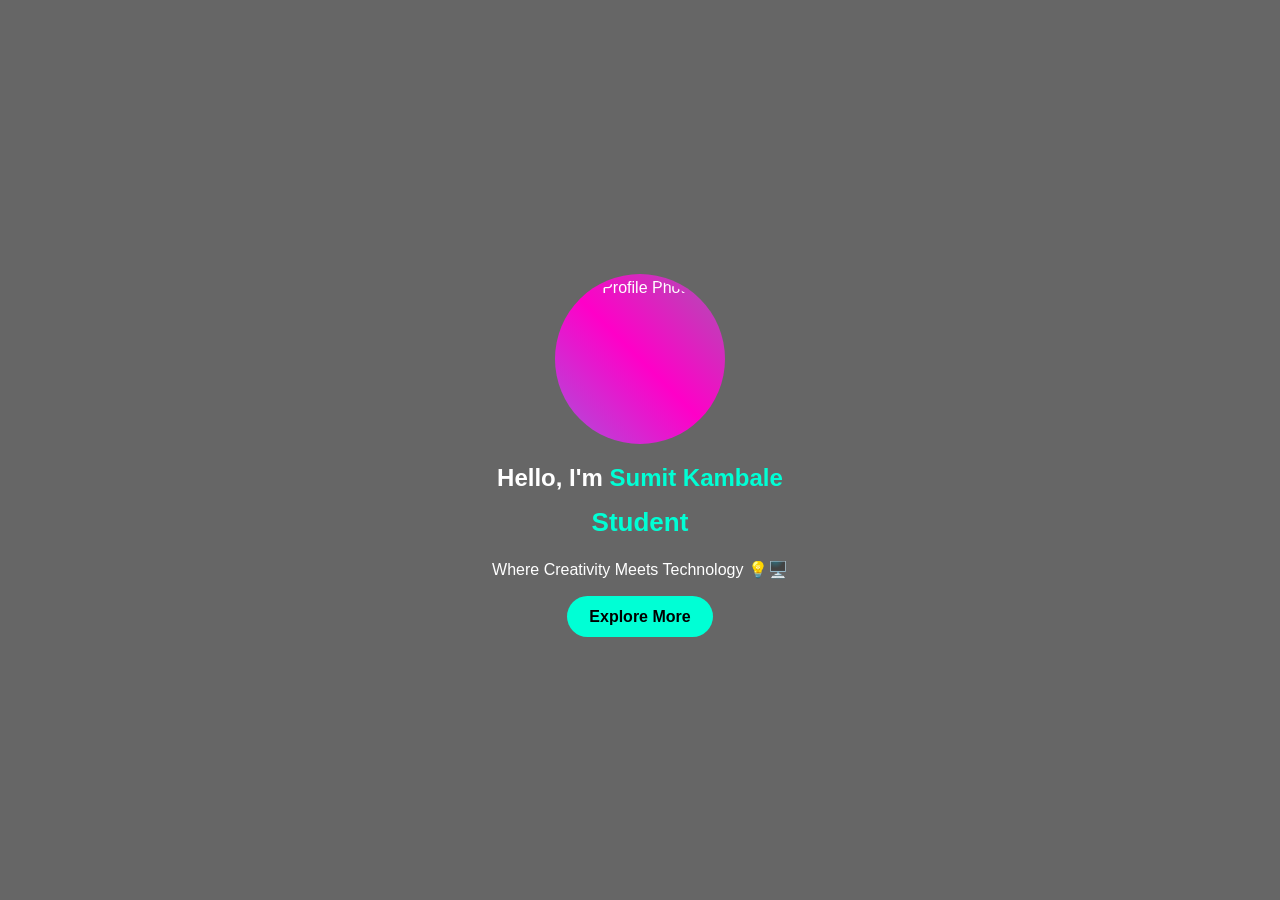
==== index.html @ cb048fcf "Add files via upload" ====
<!DOCTYPE html>
<html lang="en">
<head>
    <meta name="viewport"
    content="width=device-width,initial-scale=1.0">
    <meta charset="UTF-16">
    <title>My Portfolio</title>
   <style>
* {
    margin: 0;
    padding: 0;
    box-sizing: border-box;
    font-family: 'Segoe UI', sans-serif;
}
.profile-wrapper {

    justify-content: center;
    align-items: center;
    margin-bottom: 20px;
   
}
.profile-img {
    width: 170px;
    height: 170px;
    border-radius: 50%;
    padding: 5px;
    display: flex;
    justify-content: center;
    align-items: center;    
    cursor: pointer;
    transition: 0.3s;
    
    background: linear-gradient(45deg, #00f5ff, #ff00c8, #00ff88);
    background-size: 300% 300%;
    animation: gradientRotate 6s linear infinite;
}
.profile-img:hover  {
    transform: scale(1.05);
}
.profile-img img {
    width: 160px;
    height: 160px;
    border-radius: 50%;
    object-fit: cover;
    display: block;
}
@keyframes gradientRotate{
    0% { background-position:0% 50%;0  }
    50% { background-position: 100% 50%; }
    100% { background-position: 0% 50%; }
}
.hero {
    margin:0;
    height: 100vh;
    background:
      linear-gradient(rgba(0, 0, 0, 0.6), rgba(0, 0, 0, 0.6)),
      url("P.jpg") no-repeat center center fixed;
    background-size:cover;
    background-position: center;
    display: flex;
    align-items: center;
    justify-content: center;
    color: white;
    text-align: center;
}
    
    


@keyframes gradient {
    0% { background-position: 0% 50%; }
    50% { background-position: 100% 50%; }
    100% { background-position: 0% 50%; }
}

.content {
    animation: fadeUp 1.5s ease;
    flex-direction: column;
    display: flex;
    align-items: center;
    justify-content: center;
}

@keyframes fadeUp {
    from {
        opacity: 0;
        transform: translateY(40px);
    }
    to {
        opacity: 1;
        transform: translateY(0);
    }
}

.name {
    color: #00ffd5;
}

.typing {
    margin: 15px 0;
    font-size: 26px;
    color: #00ffd5;
    min-height: 35px;
}

p {
    max-width: 500px;
    margin: auto;
    line-height: 1.6;
    content:""
}

.buttons {
    margin-top: 25px;
}

.buttons a {
    text-decoration: none;
    color: #000;
    background: #00ffd5;
    padding: 12px 22px;
    margin: 8px;
    border-radius: 25px;
    font-weight: bold;
    transition: 0.3s;
}

.buttons a:hover {
    transform: scale(1.1);
}

.btn-outline {
    background: transparent;
    border: 2px solid #00ffd5;
    color: #00ffd5;
}


</style>
</head>
<body>

<section class="hero">
    <div class="content">
         <div class="profile-wrapper">
            <div class="profile-img" onclick="document.getElementById('fileInput').click()">
                <img id="profilePhoto" src="swanand.jpeg" alt="Profile Photo">
            </div>
            <input type="file" id="fileInput" accept="image/*" style="display:none">

            </div>
        
        <h1>Hello, I'm <span class="name">Sumit Kambale</span></h1>
        <h2 class="typing"></h2>
        <p>
            Where Creativity Meets Technology 💡🖥️
        </p>

        <div class="buttons">
            <a href="academic.html" class="btn">Explore More</a>
        
        
            </div>
    </div>
</section>
<script>
const text = ["Student", "Web Developer", "Frontend Designer", "Programmer"];
let index = 0;
let charIndex = 0;
const typingElement = document.querySelector(".typing");

function typeEffect() {
    if (charIndex < text[index].length) {
        typingElement.textContent += text[index].charAt(charIndex);
        charIndex++;
        setTimeout(typeEffect, 100);
    } else {
        setTimeout(eraseEffect, 1500);
    }
}

function eraseEffect() {
    if (charIndex > 0) {
        typingElement.textContent = text[index].substring(0, charIndex - 1);
        charIndex--;
        setTimeout(eraseEffect, 60);
    } else {
        index = (index + 1) % text.length;
        setTimeout(typeEffect, 500);
    }
}

typeEffect();
const fileInput = document.getElementById('fileInput');
const profilePhoto = document.getElementById('profilePhoto');
window.addEventListener("load", () => {
    const savedPhoto =
localStorage.getIteam("profileImage");
    if (savedPhoto) {
        profilePhoto.src = savedPhoto;
    }
} );

fileInput.addEventListener('change', function() {
    const file = this.files[0];
    if (file) {
        const reader = new FileReader();
        reader.onload = function(e) {
            profilePhoto.src = e.target.result;
            localStorage.setItem("profileImage", e.target.result);
        }
        reader.readAsDataURL(file);
    }
});
</script>
</body>
</html>
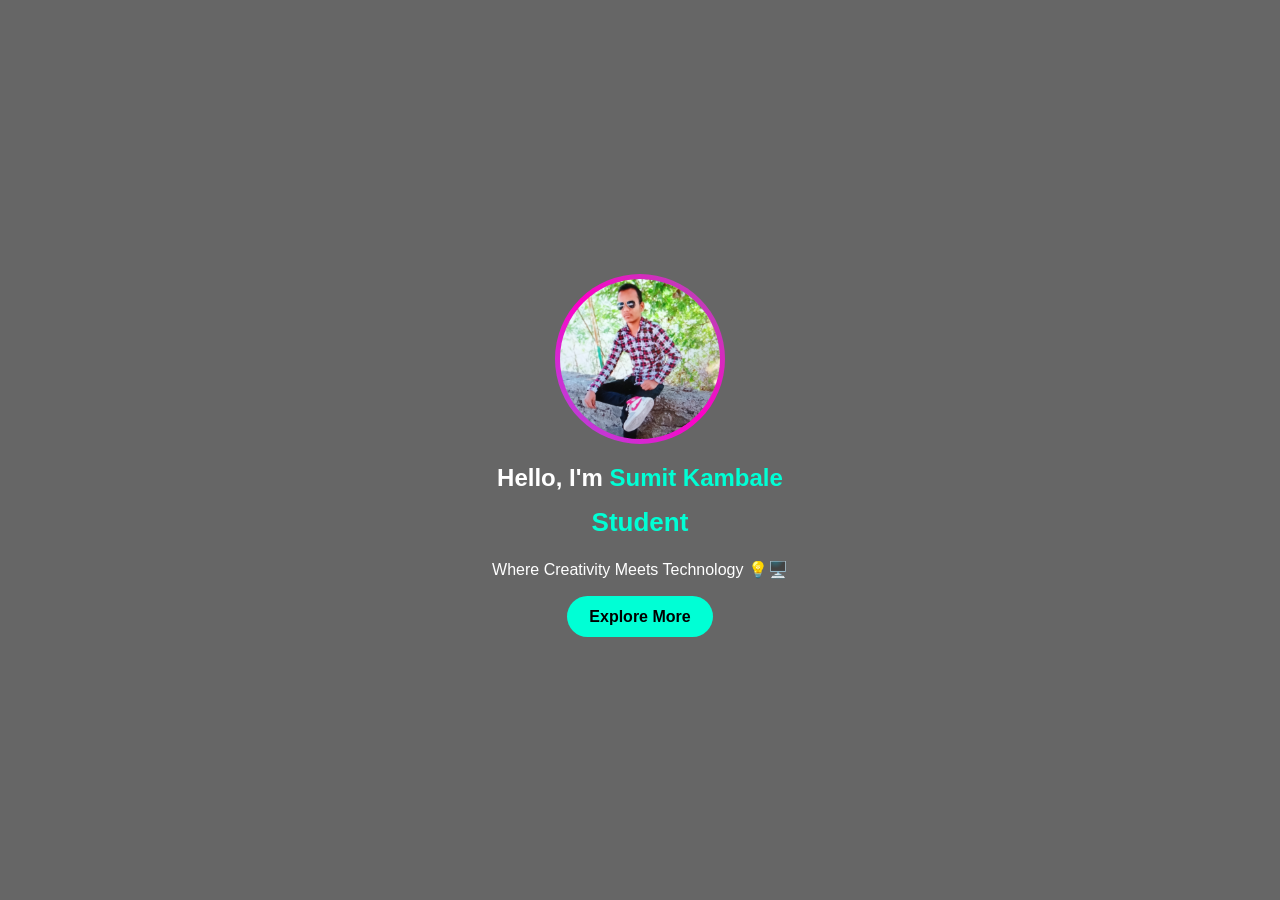
==== commit a4696d91: "Update index.html" ====
--- a/index.html
+++ b/index.html
@@ -144,7 +144,7 @@
     <div class="content">
          <div class="profile-wrapper">
             <div class="profile-img" onclick="document.getElementById('fileInput').click()">
-                <img id="profilePhoto" src="swanand.jpeg" alt="Profile Photo">
+                <img id="profilePhoto" src="sumit.jpg" alt="Profile Photo">
             </div>
             <input type="file" id="fileInput" accept="image/*" style="display:none">
 
@@ -214,4 +214,5 @@
 });
 </script>
 </body>
-</html>+
+</html>
